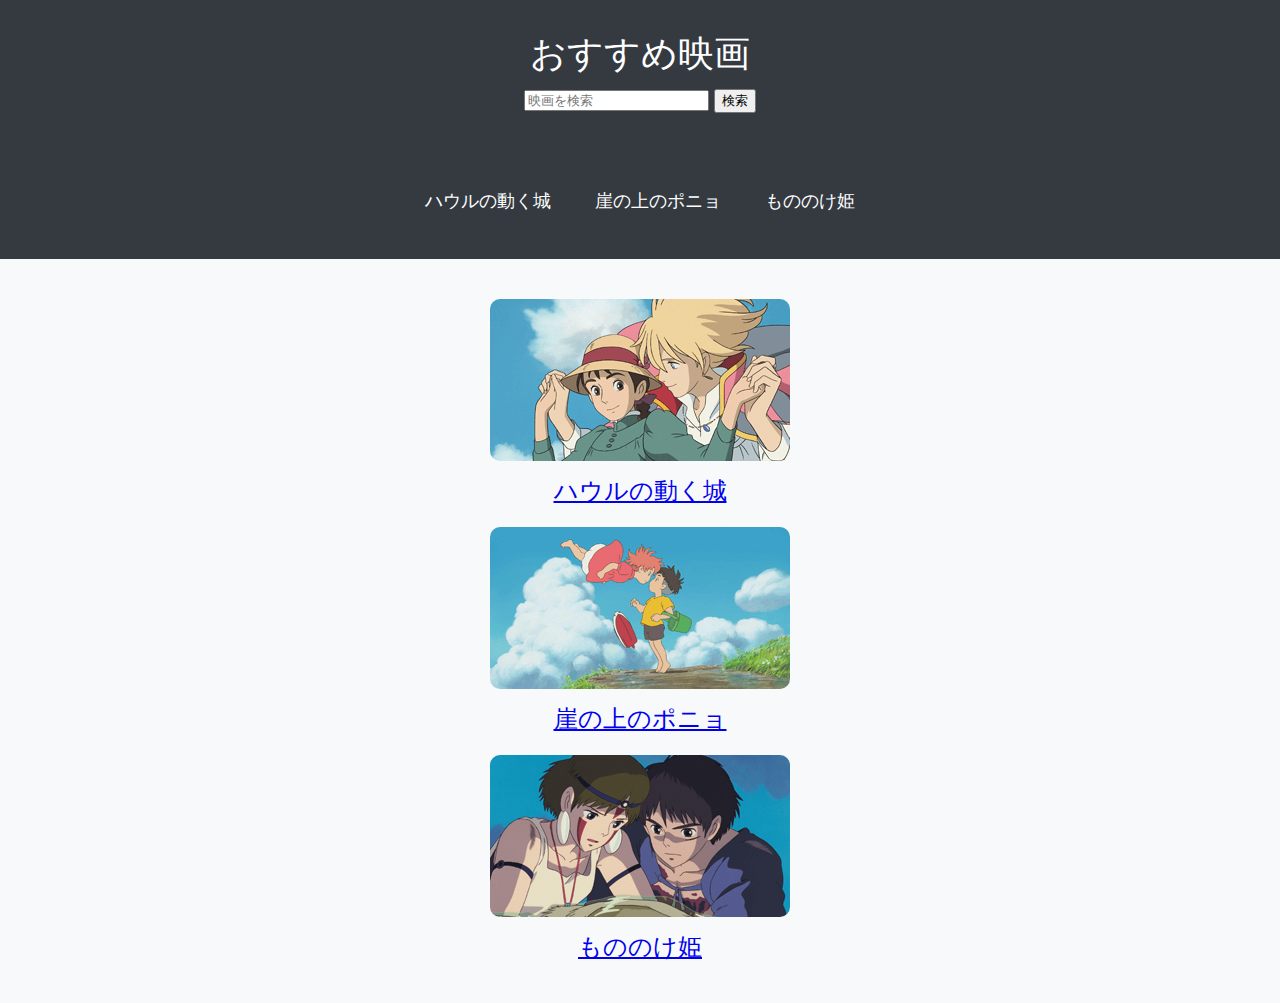
==== index.html @ 334df329 "Add files via upload" ====
<!DOCTYPE html>
<html lang="en">

<head>
    <meta charset="UTF-8">
    <meta name="viewport" content="width=device-width, initial-scale=1.0">
    <title>おすすめ映画</title>
    <link rel="stylesheet" href="styles.css">
</head>

<body>
    <header>
        <div class="container">
            <h1>おすすめ映画</h1>
            <div class="search-bar">
                <input type="text" id="search-input" placeholder="映画を検索">
                <button onclick="searchMovies()">検索</button>
            </div>            
        </div>
    </header>
    <nav>
        <div class="container">
            <ul>
                <li><a href="howls-moving-castle.html">ハウルの動く城</a></li>
                <li><a href="ponyo-on-the-cliff.html">崖の上のポニョ</a></li>
                <li><a href="princess-mononoke.html">もののけ姫</a></li>
            </ul>
        </div>
    </nav>
    <main class="container">
        <div class="movie">
            <a href="howls-moving-castle.html">
                <img src="howl-copyback.png" alt="ハウルの動く城のポスター">
                <h2>ハウルの動く城</h2>
            </a>
        </div>
        <div class="movie">
            <a href="ponyo-on-the-cliff.html">
                <img src="ponyo-copyback.png" alt="崖の上のポニョのポスター">
                <h2>崖の上のポニョ</h2>
            </a>
        </div>
        <div class="movie">
            <a href="princess-mononoke.html">
                <img src="mononoke-copyback.png" alt="もののけ姫のポスター">
                <h2>もののけ姫</h2>
            </a>
        </div>
    </main>

    <script src="script.js"></script>
</body>

</html>
---- styles.css ----
body {
  font-family: Arial, sans-serif;
  margin: 0;
  padding: 0;
  background-color: #f8f9fa;
}

header, nav {
  background-color: #343a40;
  color: #ffffff;
  padding: 10px 0;
  text-align: center;
}

h1 {
  font-family: 'Segoe UI', Tahoma, Geneva, Verdana, sans-serif;
  font-weight: lighter;
  font-size: 36px;
  margin: 0;
}

.search-bar {
  margin-top: 10px;
}

nav ul {
  list-style: none;
  padding: 0;
}

nav ul li {
  display: inline;
  margin: 0 20px;
}

nav a {
  color: #ffffff;
  text-decoration: none;
  font-size: 18px;
  transition: color 0.3s ease;
}

nav a:hover {
  color: #ff6600;
}

.container {
  max-width: 800px;
  margin: 0 auto;
  padding: 20px;
  text-align: center;
}

.main {
  display: flex;
  flex-wrap: wrap;
  justify-content: center;
}

.movie {
  margin: 20px;
  text-align: center;
  transition: transform 0.3s ease;
}

.movie:hover {
  transform: scale(1.05);
}

.movie img {
  max-width: 100%;
  height: auto;
  border-radius: 10px;
  margin-bottom: 10px;
}

h2 {
  font-family: 'Arial', sans-serif;
  font-weight: normal;
  font-size: 24px;
  margin: 0;
}

.character-image {
  max-width: 100px;
  height: auto;
  border-radius: 50%;
}
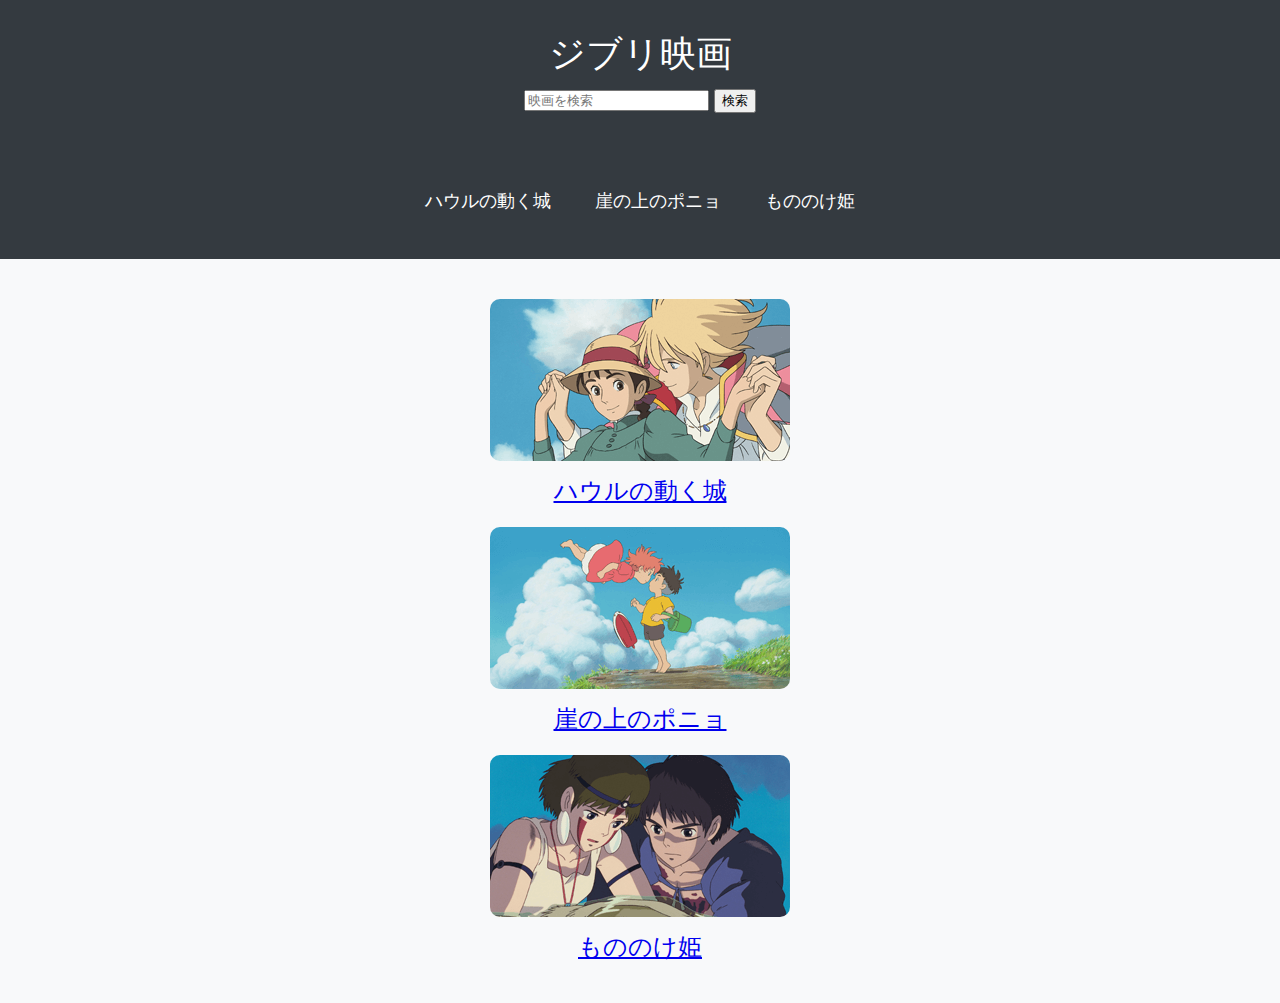
==== commit 1a0e07bf: "Update index.html" ====
--- a/index.html
+++ b/index.html
@@ -4,14 +4,14 @@
 <head>
     <meta charset="UTF-8">
     <meta name="viewport" content="width=device-width, initial-scale=1.0">
-    <title>おすすめ映画</title>
-    <link rel="stylesheet" href="styles.css">
+    <title>ジブリ映画</title>
+    <link rel="stylesheet" href="style.css">
 </head>
 
 <body>
     <header>
         <div class="container">
-            <h1>おすすめ映画</h1>
+            <h1>ジブリ映画</h1>
             <div class="search-bar">
                 <input type="text" id="search-input" placeholder="映画を検索">
                 <button onclick="searchMovies()">検索</button>
@@ -48,7 +48,7 @@
         </div>
     </main>
 
-    <script src="script.js"></script>
+    <script src="main.js"></script>
 </body>
 
 </html>
--- a/style.css
+++ b/style.css
@@ -0,0 +1,88 @@
+body {
+  font-family: Arial, sans-serif;
+  margin: 0;
+  padding: 0;
+  background-color: #f8f9fa;
+}
+
+header, nav {
+  background-color: #343a40;
+  color: #ffffff;
+  padding: 10px 0;
+  text-align: center;
+}
+
+h1 {
+  font-family: 'Segoe UI', Tahoma, Geneva, Verdana, sans-serif;
+  font-weight: lighter;
+  font-size: 36px;
+  margin: 0;
+}
+
+.search-bar {
+  margin-top: 10px;
+}
+
+nav ul {
+  list-style: none;
+  padding: 0;
+}
+
+nav ul li {
+  display: inline;
+  margin: 0 20px;
+}
+
+nav a {
+  color: #ffffff;
+  text-decoration: none;
+  font-size: 18px;
+  transition: color 0.3s ease;
+}
+
+nav a:hover {
+  color: #ff6600;
+}
+
+.container {
+  max-width: 800px;
+  margin: 0 auto;
+  padding: 20px;
+  text-align: center;
+}
+
+.main {
+  display: flex;
+  flex-wrap: wrap;
+  justify-content: center;
+}
+
+.movie {
+  margin: 20px;
+  text-align: center;
+  transition: transform 0.3s ease;
+}
+
+.movie:hover {
+  transform: scale(1.05);
+}
+
+.movie img {
+  max-width: 100%;
+  height: auto;
+  border-radius: 10px;
+  margin-bottom: 10px;
+}
+
+h2 {
+  font-family: 'Arial', sans-serif;
+  font-weight: normal;
+  font-size: 24px;
+  margin: 0;
+}
+
+.character-image {
+  max-width: 100px;
+  height: auto;
+  border-radius: 50%;
+}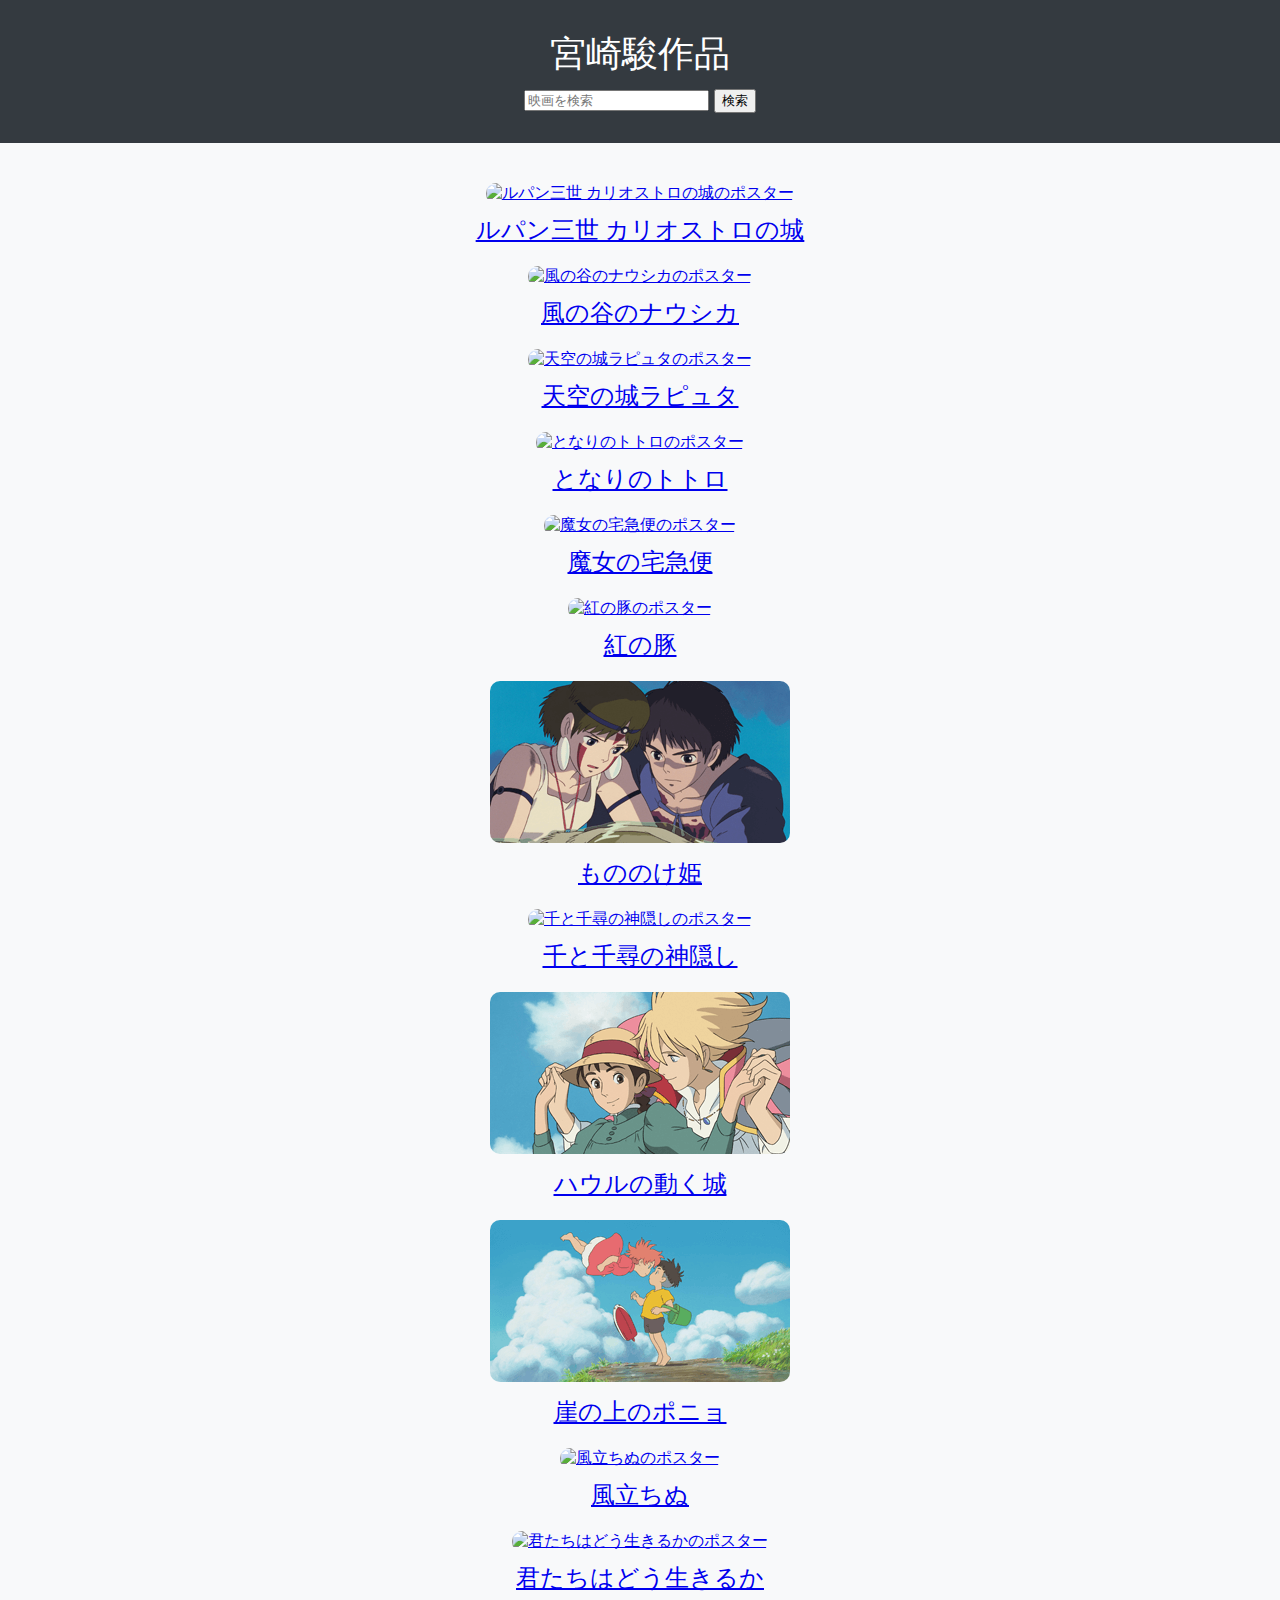
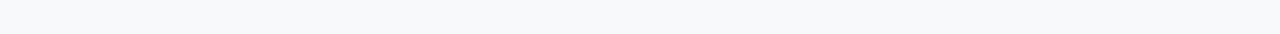
==== commit 8cea3dc0: "Add files via upload" ====
--- a/index.html
+++ b/index.html
@@ -4,30 +4,70 @@
 <head>
     <meta charset="UTF-8">
     <meta name="viewport" content="width=device-width, initial-scale=1.0">
-    <title>ジブリ映画</title>
+    <title>宮崎駿作品</title>
     <link rel="stylesheet" href="style.css">
 </head>
 
 <body>
     <header>
         <div class="container">
-            <h1>ジブリ映画</h1>
+            <h1>宮崎駿作品</h1>
             <div class="search-bar">
                 <input type="text" id="search-input" placeholder="映画を検索">
                 <button onclick="searchMovies()">検索</button>
             </div>            
         </div>
     </header>
-    <nav>
-        <div class="container">
-            <ul>
-                <li><a href="howls-moving-castle.html">ハウルの動く城</a></li>
-                <li><a href="ponyo-on-the-cliff.html">崖の上のポニョ</a></li>
-                <li><a href="princess-mononoke.html">もののけ姫</a></li>
-            </ul>
+    
+    <main class="container">
+        <div class="movie">
+            <a href="lupin-iii-castle-of-cagliostro.html">
+                <img src="lupan-copyback.png" alt="ルパン三世 カリオストロの城のポスター">
+                <h2>ルパン三世 カリオストロの城</h2>
+            </a>
         </div>
-    </nav>
-    <main class="container">
+        <div class="movie">
+            <a href="nausicaa-of-the-valley-of-the-wind.html">
+                <img src="nausica-copyback.png" alt="風の谷のナウシカのポスター">
+                <h2>風の谷のナウシカ</h2>
+            </a>
+        </div>
+        <div class="movie">
+            <a href="castle-in-the-sky.html">
+                <img src="laputa-copyback.png" alt="天空の城ラピュタのポスター">
+                <h2>天空の城ラピュタ</h2>
+            </a>
+        </div>
+        <div class="movie">
+            <a href="my-neighbor-totoro.html">
+                <img src="totoro-copyback.png" alt="となりのトトロのポスター">
+                <h2>となりのトトロ</h2>
+            </a>
+        </div>
+        <div class="movie">
+            <a href="kikis-delivery-service.html">
+                <img src="majo-copyback.png" alt="魔女の宅急便のポスター">
+                <h2>魔女の宅急便</h2>
+            </a>
+        </div>
+        <div class="movie">
+            <a href="porco-rosso.html">
+                <img src="porco-copyback.png" alt="紅の豚のポスター">
+                <h2>紅の豚</h2>
+            </a>
+        </div>
+        <div class="movie">
+            <a href="princess-mononoke.html">
+                <img src="mononoke-copyback.png" alt="もののけ姫のポスター">
+                <h2>もののけ姫</h2>
+            </a>
+        </div>
+        <div class="movie">
+            <a href="spirited-away.html">
+                <img src="chihiro-copyback.png" alt="千と千尋の神隠しのポスター">
+                <h2>千と千尋の神隠し</h2>
+            </a>
+        </div>
         <div class="movie">
             <a href="howls-moving-castle.html">
                 <img src="howl-copyback.png" alt="ハウルの動く城のポスター">
@@ -41,9 +81,15 @@
             </a>
         </div>
         <div class="movie">
-            <a href="princess-mononoke.html">
-                <img src="mononoke-copyback.png" alt="もののけ姫のポスター">
-                <h2>もののけ姫</h2>
+            <a href="kaze-tachinu.html">
+                <img src="kazetachinu-copyback.png" alt="風立ちぬのポスター">
+                <h2>風立ちぬ</h2>
+            </a>
+        </div>
+        <div class="movie">
+            <a href="how-do-you-live.html">
+                <img src="kimitachi-copyback.png" alt="君たちはどう生きるかのポスター">
+                <h2>君たちはどう生きるか</h2>
             </a>
         </div>
     </main>
